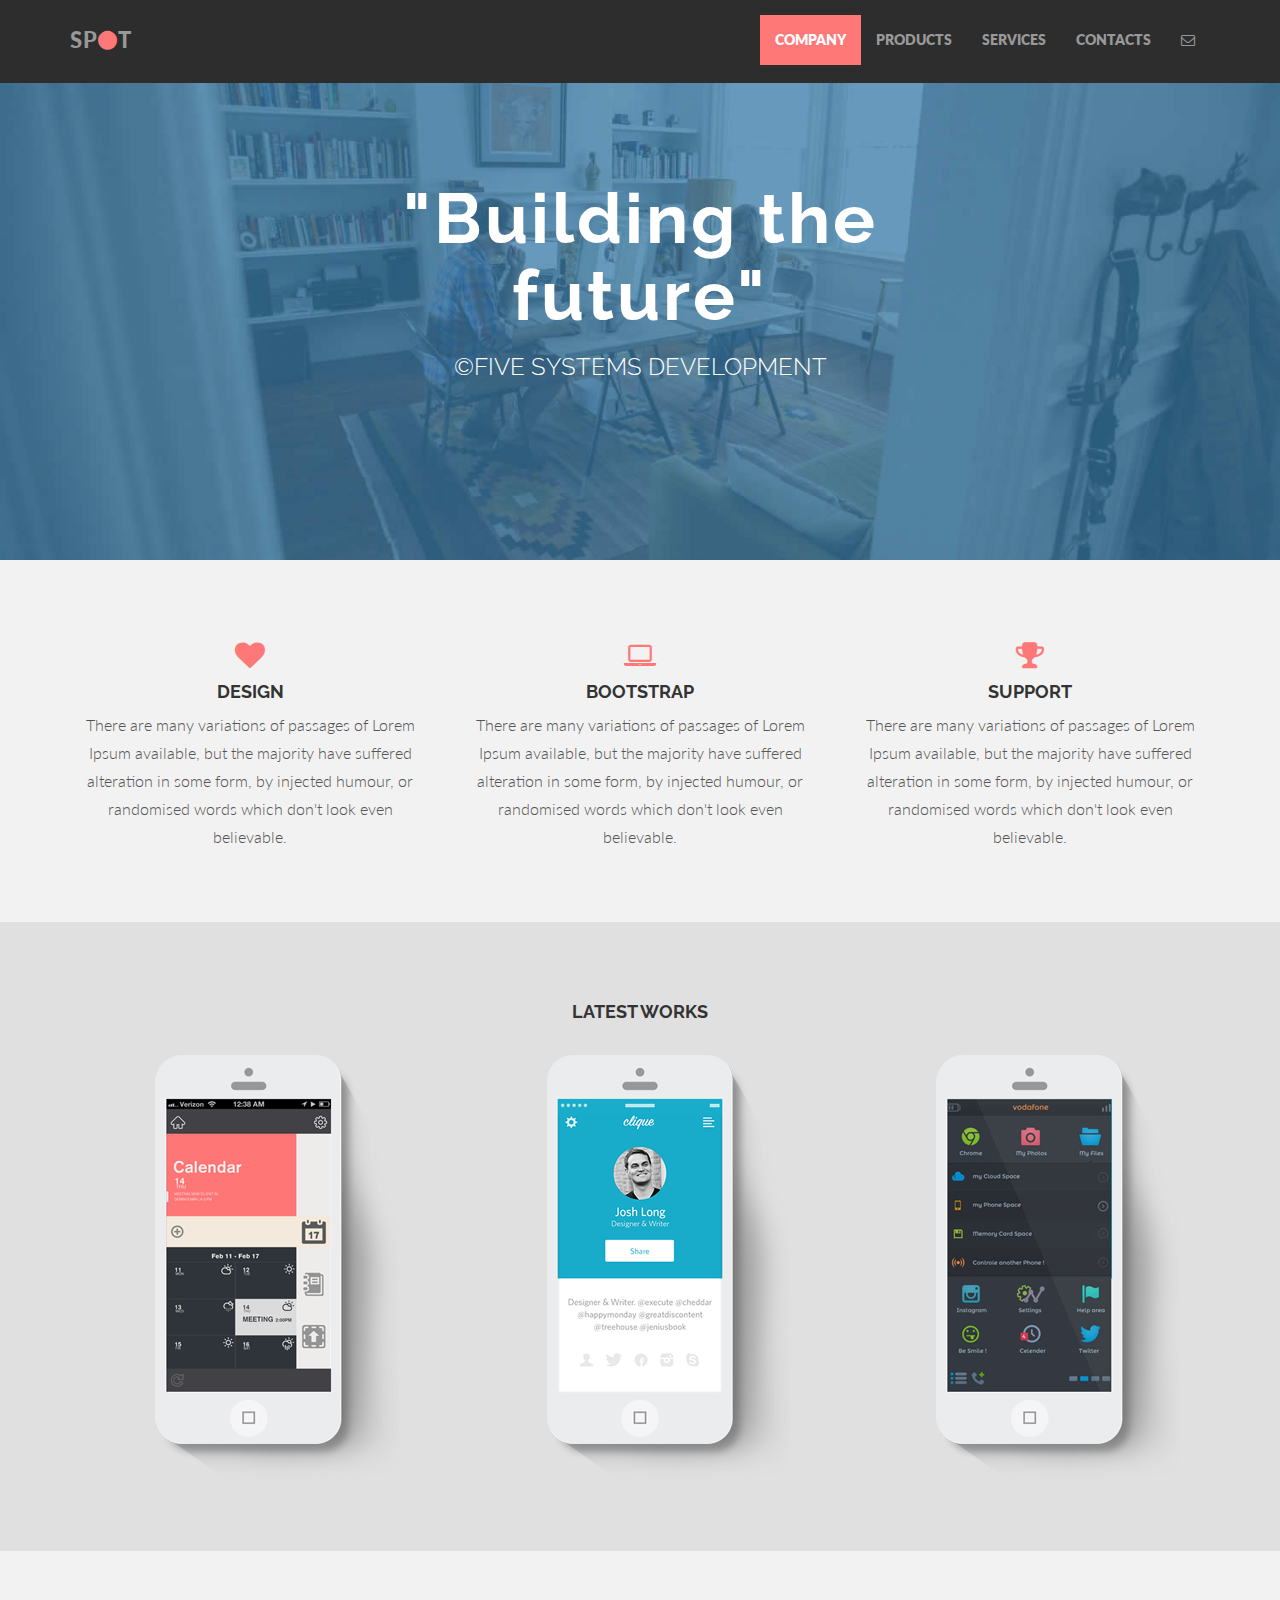
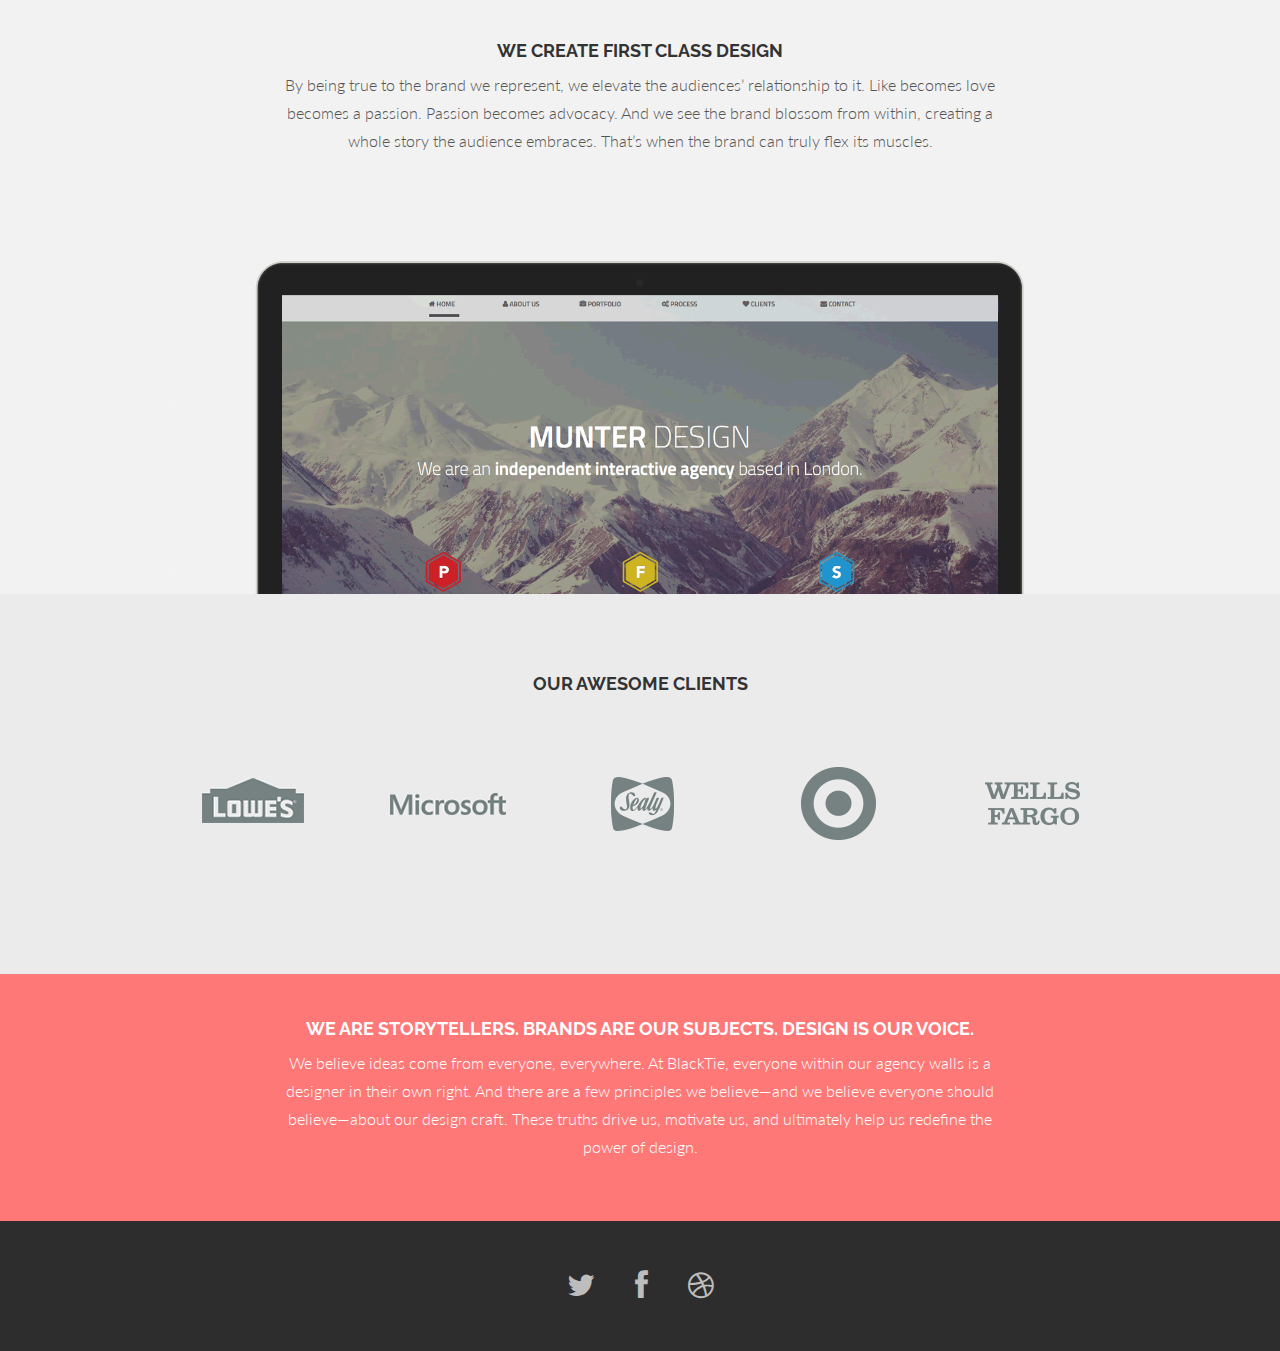
==== Redesign/index.html @ 7a8c8ee8 "in progress" ====
<!DOCTYPE html>
<html lang="en">
  <head>
    <meta charset="utf-8">
    <meta http-equiv="X-UA-Compatible" content="IE=edge">
    <meta name="viewport" content="width=device-width, initial-scale=1.0">
    <meta name="description" content="">
    <meta name="author" content="">
    <link rel="shortcut icon" href="assets/ico/favicon.png">

    <title>SPOT - Free Bootstrap 3 Theme</title>

    <!-- Bootstrap core CSS -->
    <link href="assets/css/bootstrap.css" rel="stylesheet">
    <link href="assets/css/font-awesome.min.css" rel="stylesheet">

    <!-- Custom styles for this template -->
    <link href="assets/css/main.css" rel="stylesheet">


    <!-- HTML5 shim and Respond.js IE8 support of HTML5 elements and media queries -->
    <!--[if lt IE 9]>
      <script src="https://oss.maxcdn.com/libs/html5shiv/3.7.0/html5shiv.js"></script>
      <script src="https://oss.maxcdn.com/libs/respond.js/1.3.0/respond.min.js"></script>
    <![endif]-->
  </head>

  <body>

    <!-- Fixed navbar -->
    <div class="navbar navbar-inverse navbar-fixed-top">
      <div class="container">
        <div class="navbar-header">
          <button type="button" class="navbar-toggle" data-toggle="collapse" data-target=".navbar-collapse">
            <span class="icon-bar"></span>
            <span class="icon-bar"></span>
            <span class="icon-bar"></span>
          </button>
          <a class="navbar-brand" href="#">SP<i class="fa fa-circle"></i>T</a>
        </div>
        <div class="navbar-collapse collapse">
          <ul class="nav navbar-nav navbar-right">
            <li class="active"><a href="index.html">COMPANY</a></li>
            <li><a href="about.html">PRODUCTS</a></li>
            <li><a href="services.html">SERVICES</a></li>
            <li><a href="works.html">CONTACTS</a></li>
            <li><a data-toggle="modal" data-target="#myModal" href="#myModal"><i class="fa fa-envelope-o"></i></a></li>
          </ul>
        </div><!--/.nav-collapse -->
      </div>
    </div>

	<div id="headerwrap">
		<div class="container">
			<div class="row centered">
				<div class="col-lg-8 col-lg-offset-2">
				<h1>"Building the future"</h1>
				<h3>©FIVE SYSTEMS DEVELOPMENT</h3>
				</div>
			</div><!-- row -->
		</div><!-- container -->
	</div><!-- headerwrap -->


	<div class="container w">
		<div class="row centered">
			<br><br>
			<div class="col-lg-4">
				<i class="fa fa-heart"></i>
				<h4>DESIGN</h4>
				<p>There are many variations of passages of Lorem Ipsum available, but the majority have suffered alteration in some form, by injected humour, or randomised words which don't look even believable.</p>
			</div><!-- col-lg-4 -->

			<div class="col-lg-4">
				<i class="fa fa-laptop"></i>
				<h4>BOOTSTRAP</h4>
				<p>There are many variations of passages of Lorem Ipsum available, but the majority have suffered alteration in some form, by injected humour, or randomised words which don't look even believable.</p>
			</div><!-- col-lg-4 -->

			<div class="col-lg-4">
				<i class="fa fa-trophy"></i>
				<h4>SUPPORT</h4>
				<p>There are many variations of passages of Lorem Ipsum available, but the majority have suffered alteration in some form, by injected humour, or randomised words which don't look even believable.</p>
			</div><!-- col-lg-4 -->
		</div><!-- row -->
		<br>
		<br>
	</div><!-- container -->


	<!-- PORTFOLIO SECTION -->
	<div id="dg">
		<div class="container">
			<div class="row centered">
				<h4>LATEST WORKS</h4>
				<br>
				<div class="col-lg-4">
					<div class="tilt">
					<a href="#"><img src="assets/img/p01.png" alt=""></a>
					</div>
				</div>

				<div class="col-lg-4">
					<div class="tilt">
					<a href="#"><img src="assets/img/p03.png" alt=""></a>
					</div>
				</div>

				<div class="col-lg-4">
					<div class="tilt">
					<a href="#"><img src="assets/img/p02.png" alt=""></a>
					</div>
				</div>
			</div><!-- row -->
		</div><!-- container -->
	</div><!-- DG -->


	<!-- FEATURE SECTION -->
	<div class="container wb">
		<div class="row centered">
			<br><br>
			<div class="col-lg-8 col-lg-offset-2">
				<h4>WE CREATE FIRST CLASS DESIGN</h4>
				<p>By being true to the brand we represent, we elevate the audiences’ relationship to it. Like becomes love becomes a passion. Passion becomes advocacy. And we see the brand blossom from within, creating a whole story the audience embraces. That’s when the brand can truly flex its muscles.</p>
			<p><br/><br/></p>
			</div>
			<div class="col-lg-2"></div>
			<div class="col-lg-10 col-lg-offset-1">
				<img class="img-responsive" src="assets/img/munter.png" alt="">
			</div>
		</div><!-- row -->
	</div><!-- container -->


	<div id="lg">
		<div class="container">
			<div class="row centered">
				<h4>OUR AWESOME CLIENTS</h4>
				<div class="col-lg-2 col-lg-offset-1">
					<img src="assets/img/c01.gif" alt="">
				</div>
				<div class="col-lg-2">
					<img src="assets/img/c02.gif" alt="">
				</div>
				<div class="col-lg-2">
					<img src="assets/img/c03.gif" alt="">
				</div>
				<div class="col-lg-2">
					<img src="assets/img/c04.gif" alt="">
				</div>
				<div class="col-lg-2">
					<img src="assets/img/c05.gif" alt="">
				</div>
			</div><!-- row -->
		</div><!-- container -->
	</div><!-- dg -->
	
	
	<div id="r">
		<div class="container">
			<div class="row centered">
				<div class="col-lg-8 col-lg-offset-2">
					<h4>WE ARE STORYTELLERS. BRANDS ARE OUR SUBJECTS. DESIGN IS OUR VOICE.</h4>
					<p>We believe ideas come from everyone, everywhere. At BlackTie, everyone within our agency walls is a designer in their own right. And there are a few principles we believe—and we believe everyone should believe—about our design craft. These truths drive us, motivate us, and ultimately help us redefine the power of design.</p>
				</div>
			</div><!-- row -->
		</div><!-- container -->
	</div><! -- r wrap -->
	
	
	<!-- FOOTER -->
	<div id="f">
		<div class="container">
			<div class="row centered">
				<a href="#"><i class="fa fa-twitter"></i></a><a href="#"><i class="fa fa-facebook"></i></a><a href="#"><i class="fa fa-dribbble"></i></a>
		
			</div><!-- row -->
		</div><!-- container -->
	</div><!-- Footer -->


	<!-- MODAL FOR CONTACT -->
	<!-- Modal -->
	<div class="modal fade" id="myModal" tabindex="-1" role="dialog" aria-labelledby="myModalLabel" aria-hidden="true">
	  <div class="modal-dialog">
	    <div class="modal-content">
	      <div class="modal-header">
	        <button type="button" class="close" data-dismiss="modal" aria-hidden="true">&times;</button>
	        <h4 class="modal-title" id="myModalLabel">contact us</h4>
	      </div>
	      <div class="modal-body">
		        <div class="row centered">
		        	<p>We are available 24/7, so don't hesitate to contact us.</p>
		        	<p>
		        		Somestreet Ave, 987<br/>
						London, UK.<br/>
						+44 8948-4343<br/>
						hi@blacktie.co
		        	</p>
		        	<div id="mapwrap">
		<iframe height="300" width="100%" frameborder="0" scrolling="no" marginheight="0" marginwidth="0" src="https://www.google.es/maps?t=m&amp;ie=UTF8&amp;ll=52.752693,22.791016&amp;spn=67.34552,156.972656&amp;z=2&amp;output=embed"></iframe>
					</div>	
		        </div>
	      </div>
	      <div class="modal-footer">
	        <button type="button" class="btn btn-danger" data-dismiss="modal">Save & Go</button>
	      </div>
	    </div><!-- /.modal-content -->
	  </div><!-- /.modal-dialog -->
	</div><!-- /.modal -->


    <!-- Bootstrap core JavaScript
    ================================================== -->
    <!-- Placed at the end of the document so the pages load faster -->
    <script src="https://code.jquery.com/jquery-1.10.2.min.js"></script>
    <script src="assets/js/bootstrap.min.js"></script>
  </body>
</html>
---- Redesign/assets/css/main.css ----
/*
 * Author: Carlos Alvarez
 * URL: http://alvarez.is
 *
 * Project Name: SPOT - Free Bootstrap 3 Theme
 * Version: 1.0
 * URL: http://blacktie.co
 */
 
/* FONTS */
@import url(http://fonts.googleapis.com/css?family=Lato:300,400,700,900);
@import url(http://fonts.googleapis.com/css?family=Raleway:400,300,700,900);

/* OVERALL ASPECT */

body {
  background-color: #f2f2f2;
    font-family: "Lato";
    font-weight: 300;
    font-size: 16px;
    color: #555;

    -webkit-font-smoothing: antialiased;
    -webkit-overflow-scrolling: touch;
    
    margin-top: 70px;
}

/* Titles */
h1, h2, h3, h4, h5, h6 {
    font-family: "Raleway";
    font-weight: 300;
    color: #333;
}


/* Paragraph & Typographic */
p {
    line-height: 28px;
    margin-bottom: 25px;
}

.centered {
    text-align: center;
}

/* Links */
a {
    color: #f85c37;
    word-wrap: break-word;

    -webkit-transition: color 0.1s ease-in, background 0.1s ease-in;
    -moz-transition: color 0.1s ease-in, background 0.1s ease-in;
    -ms-transition: color 0.1s ease-in, background 0.1s ease-in;
    -o-transition: color 0.1s ease-in, background 0.1s ease-in;
    transition: color 0.1s ease-in, background 0.1s ease-in;
}

a:hover,
a:focus {
    color: #7b7b7b;
    text-decoration: none;
    outline: 0;
}

a:before,
a:after {
    -webkit-transition: color 0.1s ease-in, background 0.1s ease-in;
    -moz-transition: color 0.1s ease-in, background 0.1s ease-in;
    -ms-transition: color 0.1s ease-in, background 0.1s ease-in;
    -o-transition: color 0.1s ease-in, background 0.1s ease-in;
    transition: color 0.1s ease-in, background 0.1s ease-in;
}

 hr {
    display: block;
    height: 1px;
    border: 0;
    border-top: 1px solid #ccc;
    margin: 1em 0;
    padding: 0;
}


.navbar {
	font-weight: 800;
	font-size: 14px;
	padding-top: 15px;
	padding-bottom: 15px;
}

.navbar-inverse {
	background: #2d2d2d;
	border-color: #2d2d2d;
}

.navbar-inverse .navbar-nav > .active > a {
	background: #ff7878
}

.navbar-inverse .navbar-brand {
	color: #999999;
	font-weight: bolder;
	font-size: 22px;
	letter-spacing: 1px;
}

.navbar-inverse .navbar-brand i {
	color: #ff7878;
	font-size: 22px;
	letter-spacing: 1px;
}

/*TILT*/
.tilt {
  -webkit-transition: all 0.5s ease;
     -moz-transition: all 0.5s ease;
       -o-transition: all 0.5s ease;
      -ms-transition: all 0.5s ease;
          transition: all 0.5s ease;
}
 
.tilt:hover {
  -webkit-transform: rotate(-10deg);
     -moz-transform: rotate(-10deg);
       -o-transform: rotate(-10deg);
      -ms-transform: rotate(-10deg);
          transform: rotate(-10deg);
}

/* ==========================================================================
   Wrap Sections
   ========================================================================== */

#headerwrap {
	background: url(../img/header-bg.jpg) no-repeat center top;
	margin-top: -10px;
	padding-top:20px;
	text-align:center;
	background-attachment: relative;
	background-position: center center;
	min-height: 500px;
	width: 100%;
	
    -webkit-background-size: 100%;
    -moz-background-size: 100%;
    -o-background-size: 100%;
    background-size: 100%;

    -webkit-background-size: cover;
    -moz-background-size: cover;
    -o-background-size: cover;
    background-size: cover;
}

#headerwrap h1 {
	margin-top: 100px;
	color: white;
	font-size: 70px;
	font-weight: bold;
	letter-spacing: 3px;
}

#headerwrap h2 {
	color: white;
	font-size: 40px;
	font-weight: 700;
	letter-spacing: 2px;
	text-transform: uppercase;
}
#headerwrap h3 {
	color: white;
}
/* Dark Grey Wrap */
#dg {
	background: #e0e0e0;
	padding-top: 70px;
	padding-bottom: 70px;
	text-align: center;
}

#dg h4 {
	font-weight: 700;
}

/* Light Grey */
#lg {
	background: #ebebeb;
	padding-top: 70px;
	padding-bottom: 70px;
	text-align: center;
}

#lg h4 {
	font-weight: 700;
}


/* Red Wrap */
#r {
	background: #ff7878;
	padding-top: 35px;
	padding-bottom: 35px;
}

#r h4 {
	color: white;
	font-weight: 700;
}

#r p {
	color: white;
}

/* Blue Wrap */

#blue {
	background: #3498db;
	padding-top: 35px;
	padding-bottom: 35px;
}

#blue h4 {
	color: white;
	font-weight: 700;
}

#blue p {
	color: white;
}



/* Footer Wrap */
#f {
	background: #2d2d2d;
	padding-top: 30px;
	padding-bottom: 30px;
}

#f i {
	color: #bdbdbd;
	font-size: 30px;
	padding: 20px;
}

#f i:hover {
	color: #ff7878;
}

/****** SECTIONS *****/

.w {
	padding-top: 35px;
}

.w h4 {
	font-weight: 700;
}

.w i {
	color: #ff7878;
	font-size: 30px;
}


.wb {
	padding-top: 35px;
	margin-bottom: 0px;
}

.wb h4 {
	font-weight: 700;
}

.desc {
	padding-top: 35px;
}

.desc h4 {
	font-weight: 700;
}

.desc i {
	color: #ff7878;
	font-size: 12px;
	padding: 5px;
}

/***** MODAL CONTACT *****/
.modal-content {
	border-radius: 0px;

}

.modal-header {
	background: #bdbdbd;
	color: white;
}

.modal-header h4 {
	font-weight: 700;
}

.modal-body {
	background: #f2f2f2;
    font-family: "Lato";
    font-weight: 300;
    font-size: 16px;
    color: #555;
}

.modal-footer {
	background: #f2f2f2;
	margin-top: 0px; 
}

/* ==========================================================================
   Pricing Tables
   ========================================================================== */
   
.pricing-option {
    padding-bottom: 40px;
}

.pricing-option .pricing-top {
    position: relative;
    background: #222;
    color: white;
    text-align: center;
    font-weight: bold;

    padding: 40px 20px 30px 20px;
    -webkit-box-sizing: border-box;
    -moz-box-sizing: border-box;
    box-sizing: border-box;
}

.pricing-option .pricing-top .special-label {
    display: block;
    width: 100%;
    position: absolute;
    top: 0;
    left: 0;
    background: #1abc9c;
    text-transform: uppercase;
    font-size: 15px;
    font-weight: bold;
    padding: 3px 0;
}

.special .pricing-top {
    background: black;
}

.pricing-option .pricing-edition {
    text-transform: uppercase;
    display: block;
    font-size: 25px;
    letter-spacing: 8px;
}

.pricing-option .price {
    display: inline-block;
    position: relative;
}

.pricing-option .price sup {
    position: absolute;
    top: 50px;
    left: -10px;
    font-size: 24px;
}

.pricing-option .price .price-amount {
    font-size: 108px;
    letter-spacing: -4px;
}

.pricing-option .price small {
    position: relative;
    left: -10px;
    font-size: 18px;
}

.pricing-option ul {
    list-style: none;
    margin: 0;
    background: #eee;
    text-align: center;
    padding-left: 0px;
}

.pricing-option ul li {
    border-bottom: solid 1px #e1e1e1;
    padding-top: 20px;
    padding-bottom: 20px;
}

.pricing-option .pricing-signup {
    display: block;
    text-align: center;
    font-size: 18px;
    font-weight: bold;
    padding: 15px 10px;
    color: white;
    background: #1abc9c;
}

.pricing-option .pricing-signup:hover {
    background: #ff7878;
}
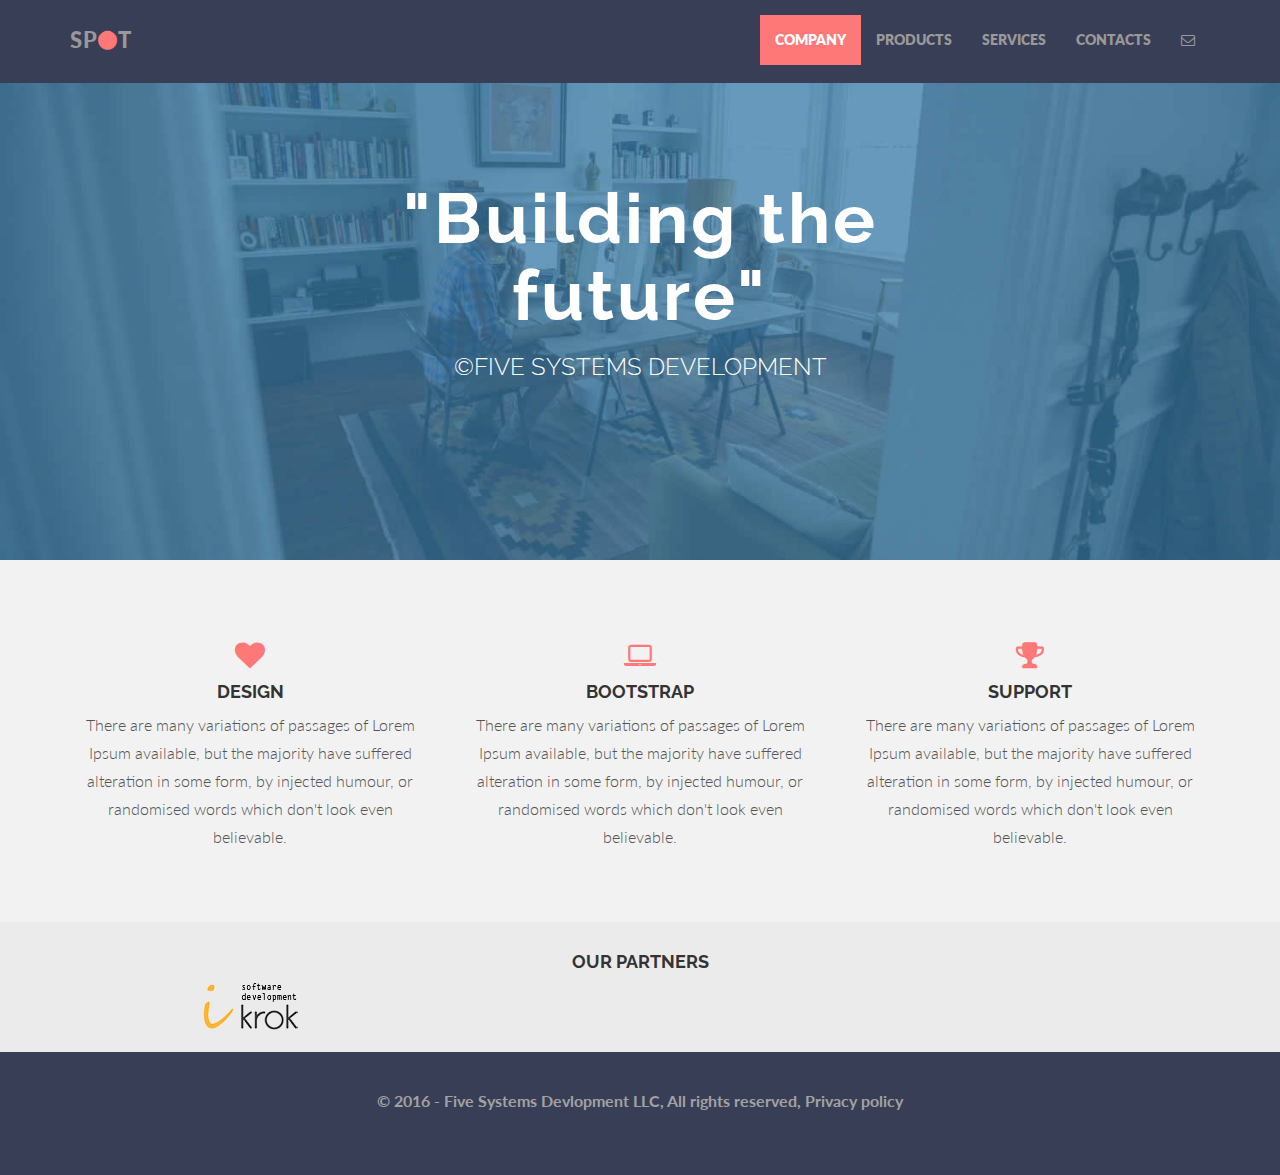
==== commit 0f0584d6: "fghfy" ====
--- a/Redesign/index.html
+++ b/Redesign/index.html
@@ -87,70 +87,13 @@
 		<br>
 	</div><!-- container -->
 
-
-	<!-- PORTFOLIO SECTION -->
-	<div id="dg">
-		<div class="container">
-			<div class="row centered">
-				<h4>LATEST WORKS</h4>
-				<br>
-				<div class="col-lg-4">
-					<div class="tilt">
-					<a href="#"><img src="assets/img/p01.png" alt=""></a>
-					</div>
-				</div>
-
-				<div class="col-lg-4">
-					<div class="tilt">
-					<a href="#"><img src="assets/img/p03.png" alt=""></a>
-					</div>
-				</div>
-
-				<div class="col-lg-4">
-					<div class="tilt">
-					<a href="#"><img src="assets/img/p02.png" alt=""></a>
-					</div>
-				</div>
-			</div><!-- row -->
-		</div><!-- container -->
-	</div><!-- DG -->
-
-
-	<!-- FEATURE SECTION -->
-	<div class="container wb">
-		<div class="row centered">
-			<br><br>
-			<div class="col-lg-8 col-lg-offset-2">
-				<h4>WE CREATE FIRST CLASS DESIGN</h4>
-				<p>By being true to the brand we represent, we elevate the audiences’ relationship to it. Like becomes love becomes a passion. Passion becomes advocacy. And we see the brand blossom from within, creating a whole story the audience embraces. That’s when the brand can truly flex its muscles.</p>
-			<p><br/><br/></p>
-			</div>
-			<div class="col-lg-2"></div>
-			<div class="col-lg-10 col-lg-offset-1">
-				<img class="img-responsive" src="assets/img/munter.png" alt="">
-			</div>
-		</div><!-- row -->
-	</div><!-- container -->
-
-
+	
 	<div id="lg">
 		<div class="container">
 			<div class="row centered">
-				<h4>OUR AWESOME CLIENTS</h4>
+				<h4>OUR PARTNERS</h4>
 				<div class="col-lg-2 col-lg-offset-1">
-					<img src="assets/img/c01.gif" alt="">
-				</div>
-				<div class="col-lg-2">
-					<img src="assets/img/c02.gif" alt="">
-				</div>
-				<div class="col-lg-2">
-					<img src="assets/img/c03.gif" alt="">
-				</div>
-				<div class="col-lg-2">
-					<img src="assets/img/c04.gif" alt="">
-				</div>
-				<div class="col-lg-2">
-					<img src="assets/img/c05.gif" alt="">
+					<img src="assets/img/ikrok_partner.png" alt="">
 				</div>
 			</div><!-- row -->
 		</div><!-- container -->
@@ -161,24 +104,11 @@
 		<div class="container">
 			<div class="row centered">
 				<div class="col-lg-8 col-lg-offset-2">
-					<h4>WE ARE STORYTELLERS. BRANDS ARE OUR SUBJECTS. DESIGN IS OUR VOICE.</h4>
-					<p>We believe ideas come from everyone, everywhere. At BlackTie, everyone within our agency walls is a designer in their own right. And there are a few principles we believe—and we believe everyone should believe—about our design craft. These truths drive us, motivate us, and ultimately help us redefine the power of design.</p>
+					<p>© 2016 - Five Systems Devlopment LLC, All rights reserved, Privacy policy</p>
 				</div>
 			</div><!-- row -->
 		</div><!-- container -->
 	</div><! -- r wrap -->
-	
-	
-	<!-- FOOTER -->
-	<div id="f">
-		<div class="container">
-			<div class="row centered">
-				<a href="#"><i class="fa fa-twitter"></i></a><a href="#"><i class="fa fa-facebook"></i></a><a href="#"><i class="fa fa-dribbble"></i></a>
-		
-			</div><!-- row -->
-		</div><!-- container -->
-	</div><!-- Footer -->
-
 
 	<!-- MODAL FOR CONTACT -->
 	<!-- Modal -->
--- a/Redesign/assets/css/main.css
+++ b/Redesign/assets/css/main.css
@@ -90,8 +90,8 @@
 }
 
 .navbar-inverse {
-	background: #2d2d2d;
-	border-color: #2d2d2d;
+	background: #393e57;
+	border-color: #393e57;
 }
 
 .navbar-inverse .navbar-nav > .active > a {
@@ -186,8 +186,8 @@
 /* Light Grey */
 #lg {
 	background: #ebebeb;
-	padding-top: 70px;
-	padding-bottom: 70px;
+	padding-top: 20px;
+	padding-bottom: 20px;
 	text-align: center;
 }
 
@@ -198,7 +198,7 @@
 
 /* Red Wrap */
 #r {
-	background: #ff7878;
+	background: #393e57;
 	padding-top: 35px;
 	padding-bottom: 35px;
 }
@@ -209,7 +209,8 @@
 }
 
 #r p {
-	color: white;
+	color: #A2A2A2;
+	font-weight: bold;
 }
 
 /* Blue Wrap */
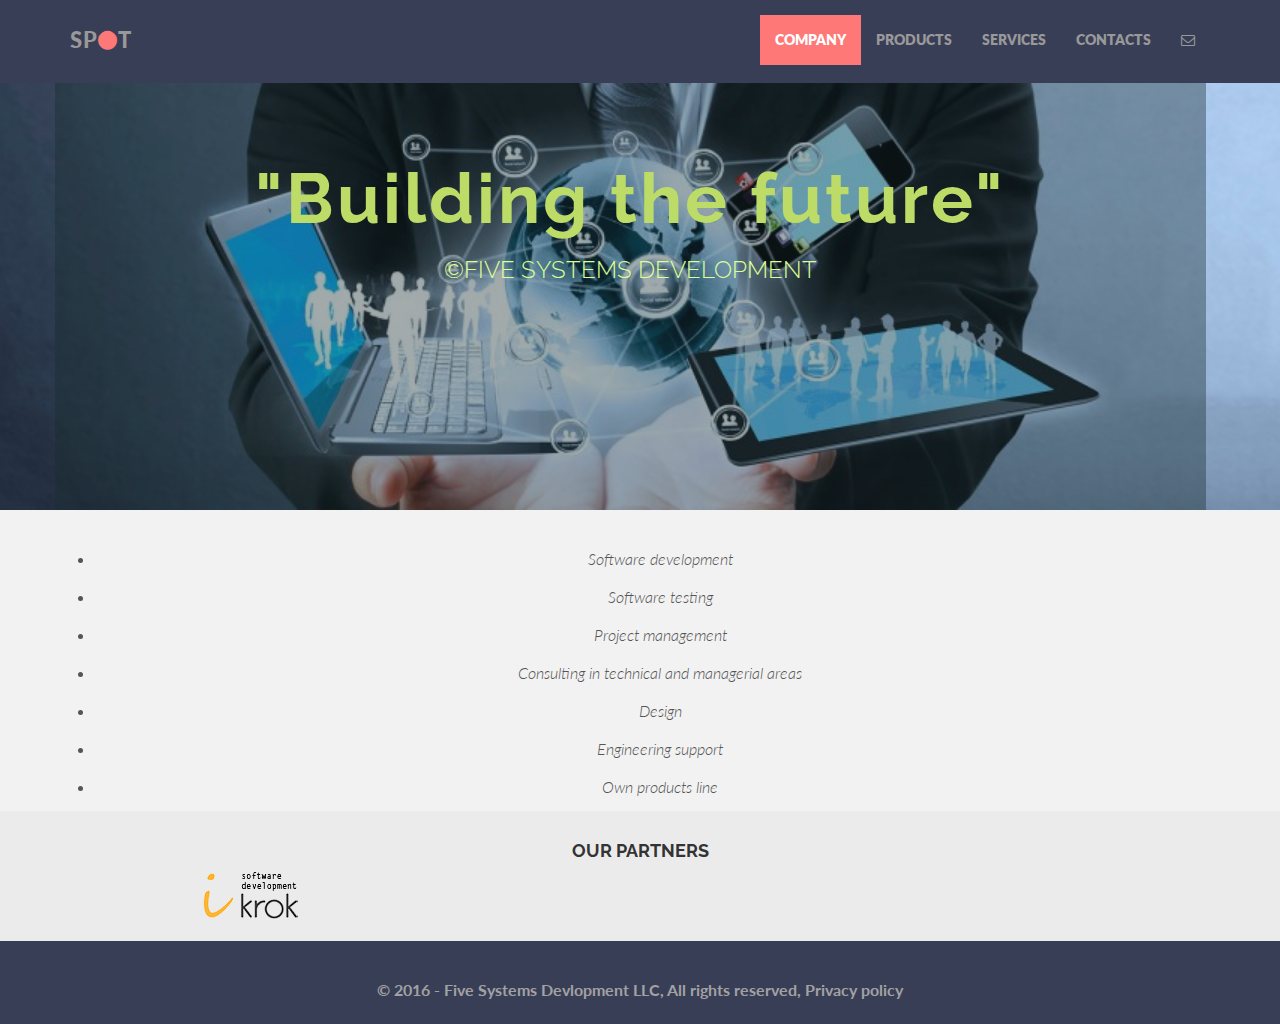
==== commit 28aa0ec4: "update" ====
--- a/Redesign/index.html
+++ b/Redesign/index.html
@@ -53,8 +53,8 @@
 	<div id="headerwrap">
 		<div class="container">
 			<div class="row centered">
-				<div class="col-lg-8 col-lg-offset-2">
-				<h1>"Building the future"</h1>
+			    <div class="logo-container">
+								<h1>"Building the future"</h1>
 				<h3>©FIVE SYSTEMS DEVELOPMENT</h3>
 				</div>
 			</div><!-- row -->
@@ -64,27 +64,17 @@
 
 	<div class="container w">
 		<div class="row centered">
-			<br><br>
-			<div class="col-lg-4">
-				<i class="fa fa-heart"></i>
-				<h4>DESIGN</h4>
-				<p>There are many variations of passages of Lorem Ipsum available, but the majority have suffered alteration in some form, by injected humour, or randomised words which don't look even believable.</p>
-			</div><!-- col-lg-4 -->
+  <ul>
+      <li><p><em>Software development</em></p></li>
+      <li><p><em>Software testing</em></p></li>
+      <li><p><em>Project management</em></p></li>
+      <li><p><em>Consulting in technical and managerial areas</em></p></li>
+        <li><p><em>Design</em></p></li>
+        <li><p><em>Engineering support</em></p></li>
+       <li><p><em>Own products line</em></p></li>
+	</ul>	
+		</div><!-- row -->
 
-			<div class="col-lg-4">
-				<i class="fa fa-laptop"></i>
-				<h4>BOOTSTRAP</h4>
-				<p>There are many variations of passages of Lorem Ipsum available, but the majority have suffered alteration in some form, by injected humour, or randomised words which don't look even believable.</p>
-			</div><!-- col-lg-4 -->
-
-			<div class="col-lg-4">
-				<i class="fa fa-trophy"></i>
-				<h4>SUPPORT</h4>
-				<p>There are many variations of passages of Lorem Ipsum available, but the majority have suffered alteration in some form, by injected humour, or randomised words which don't look even believable.</p>
-			</div><!-- col-lg-4 -->
-		</div><!-- row -->
-		<br>
-		<br>
 	</div><!-- container -->
 
 	
--- a/Redesign/assets/css/main.css
+++ b/Redesign/assets/css/main.css
@@ -37,7 +37,6 @@
 /* Paragraph & Typographic */
 p {
     line-height: 28px;
-    margin-bottom: 25px;
 }
 
 .centered {
@@ -93,7 +92,11 @@
 	background: #393e57;
 	border-color: #393e57;
 }
-
+.navbar-inverse .navbar-nav > .active > a:hover,
+.navbar-inverse .navbar-nav > .active > a:focus {
+  color: #e4c024;
+  background-color: #4C4B75;
+}
 .navbar-inverse .navbar-nav > .active > a {
 	background: #ff7878
 }
@@ -110,7 +113,21 @@
 	font-size: 22px;
 	letter-spacing: 1px;
 }
-
+.navbar-inverse .navbar-nav > li > a:hover,
+.navbar-inverse .navbar-nav > li > a:focus {
+  color: #e4c024;
+  background-color: transparent;
+}
+
+
+.navbar-inverse .navbar-toggle {
+  border-color: #333333;
+}
+
+.navbar-inverse .navbar-toggle:hover,
+.navbar-inverse .navbar-toggle:focus {
+  background-color: #333333;
+}
 /*TILT*/
 .tilt {
   -webkit-transition: all 0.5s ease;
@@ -133,13 +150,12 @@
    ========================================================================== */
 
 #headerwrap {
-	background: url(../img/header-bg.jpg) no-repeat center top;
+	background: url(../img/komp39.jpg) no-repeat center top;
 	margin-top: -10px;
-	padding-top:20px;
 	text-align:center;
 	background-attachment: relative;
 	background-position: center center;
-	min-height: 500px;
+	min-height: 450px;
 	width: 100%;
 	
     -webkit-background-size: 100%;
@@ -155,10 +171,11 @@
 
 #headerwrap h1 {
 	margin-top: 100px;
-	color: white;
+	color: #bcdb67;
 	font-size: 70px;
 	font-weight: bold;
 	letter-spacing: 3px;
+	position: relative;
 }
 
 #headerwrap h2 {
@@ -169,7 +186,8 @@
 	text-transform: uppercase;
 }
 #headerwrap h3 {
-	color: white;
+	color: #dbff94;
+	position: relative;
 }
 /* Dark Grey Wrap */
 #dg {
@@ -200,7 +218,7 @@
 #r {
 	background: #393e57;
 	padding-top: 35px;
-	padding-bottom: 35px;
+	padding-bottom: 10px;
 }
 
 #r h4 {
@@ -411,5 +429,12 @@
 .pricing-option .pricing-signup:hover {
     background: #ff7878;
 }
-
-
+.logo-container{
+min-height: 450px;
+padding-left:200px;
+padding-right:200px;
+box-sizing:border-box;
+position:absolute;
+background:rgba(26, 45, 48, 0.4);
+}
+
